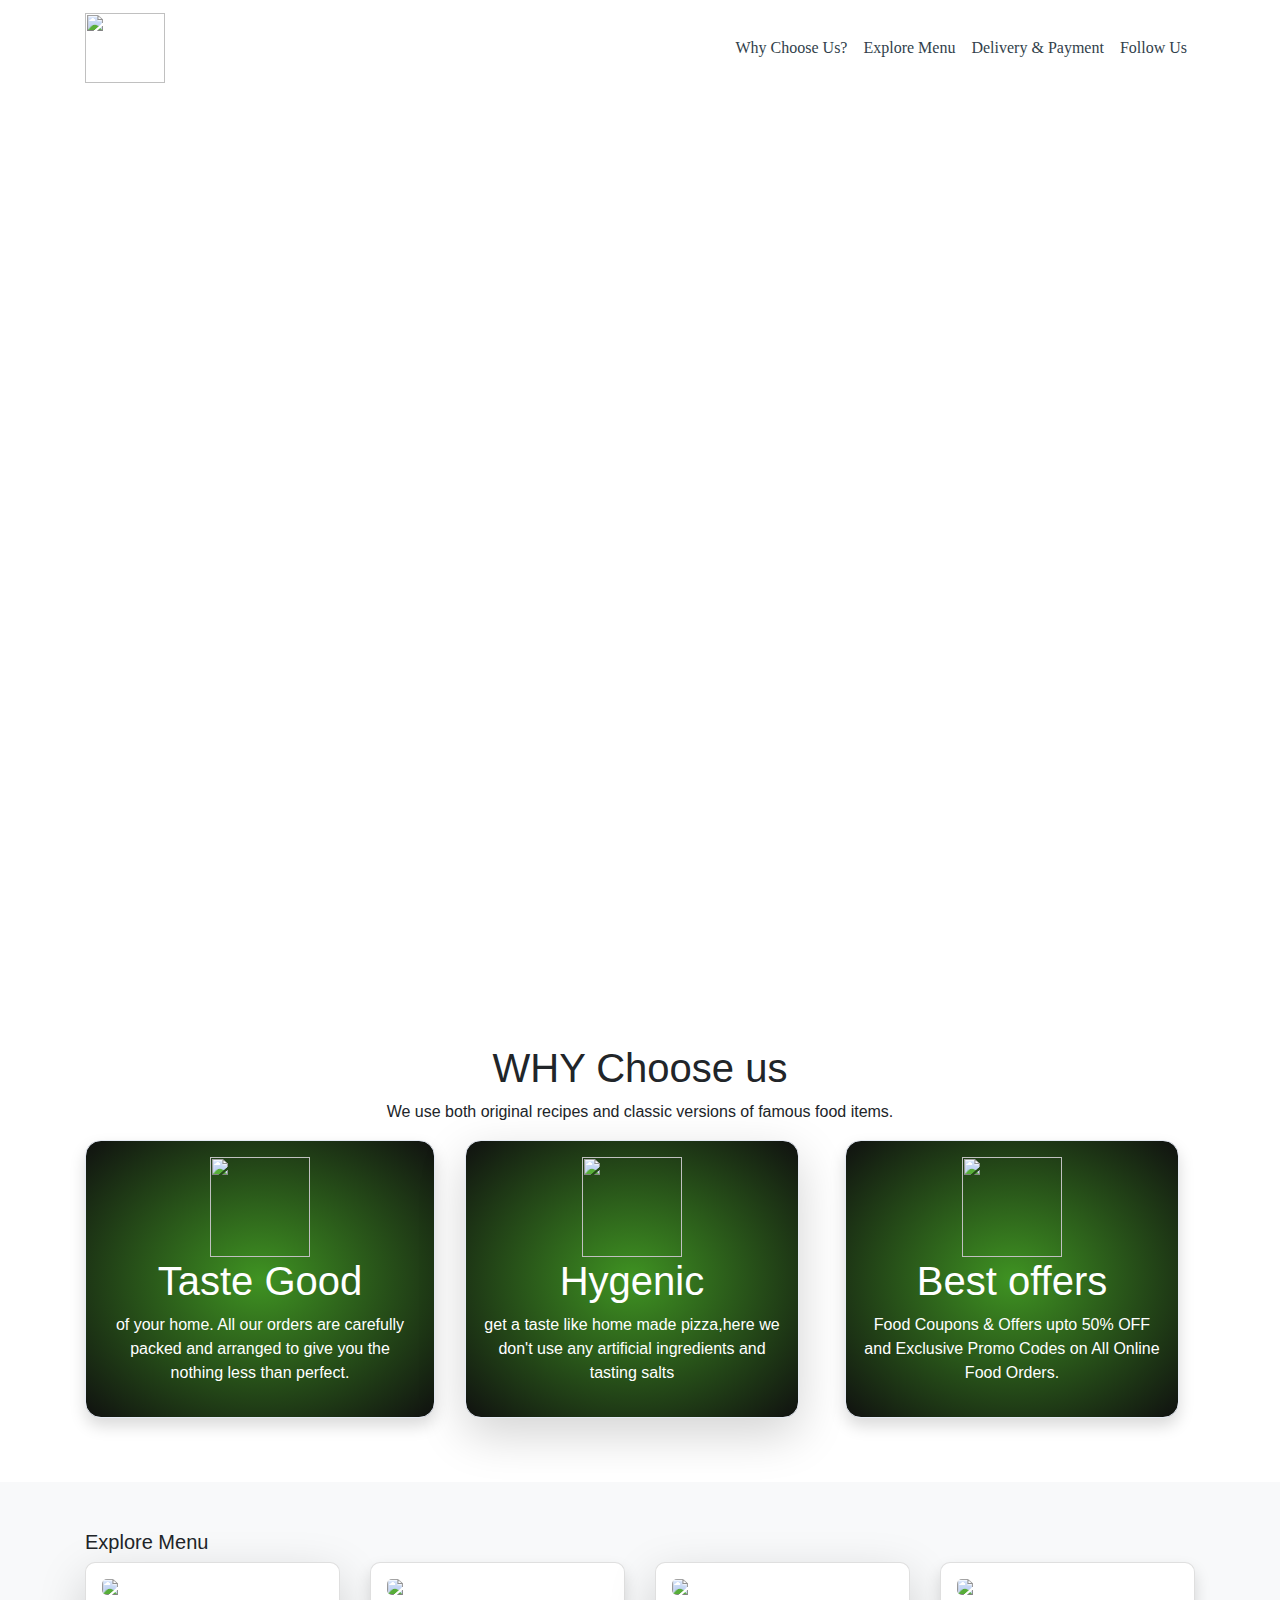
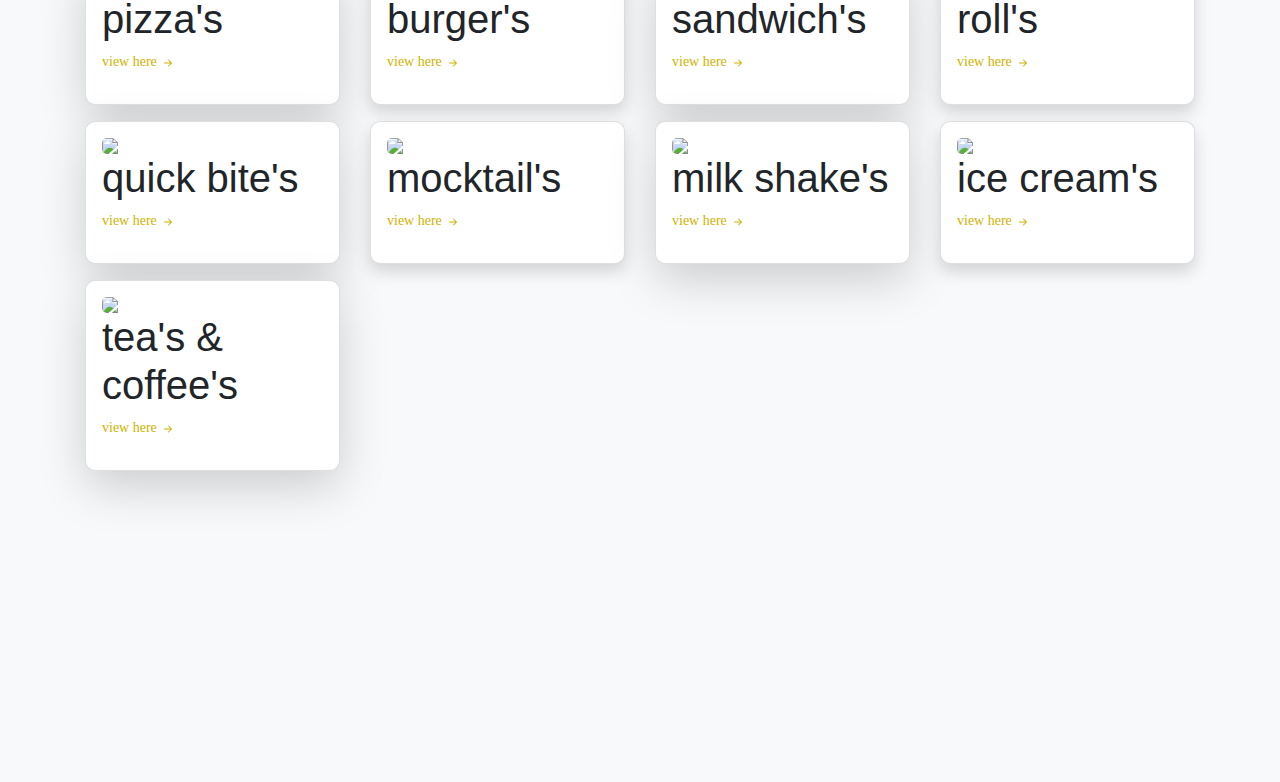
==== index.html @ 52ce4fa7 "Add files via upload" ====
<!DOCTYPE html>
<html>
        <title>Pizzacafe'</title>
<head>
    <link rel="stylesheet" href="https://stackpath.bootstrapcdn.com/bootstrap/4.5.2/css/bootstrap.min.css" integrity="sha384-JcKb8q3iqJ61gNV9KGb8thSsNjpSL0n8PARn9HuZOnIxN0hoP+VmmDGMN5t9UJ0Z" crossorigin="anonymous" />
    <link rel="stylesheet" type="text/css" href="pizzacafe.css">
    <script src="https://code.jquery.com/jquery-3.5.1.slim.min.js" integrity="sha384-DfXdz2htPH0lsSSs5nCTpuj/zy4C+OGpamoFVy38MVBnE+IbbVYUew+OrCXaRkfj" crossorigin="anonymous"></script>
    <script src="https://cdn.jsdelivr.net/npm/popper.js@1.16.1/dist/umd/popper.min.js" integrity="sha384-9/reFTGAW83EW2RDu2S0VKaIzap3H66lZH81PoYlFhbGU+6BZp6G7niu735Sk7lN" crossorigin="anonymous"></script>
    <script src="https://stackpath.bootstrapcdn.com/bootstrap/4.5.2/js/bootstrap.min.js" integrity="sha384-B4gt1jrGC7Jh4AgTPSdUtOBvfO8shuf57BaghqFfPlYxofvL8/KUEfYiJOMMV+rV" crossorigin="anonymous"></script>
</head>

<body>
    <nav class="navbar navbar-expand-lg navbar-light bg-white">
        <div class="container">
            <a class="navbar-brand" href="#">
                <img src="https://cdn.dribbble.com/users/5584177/screenshots/14610584/media/6658225e7c8157de29f65a36c10731ac.png" class="food-munch-logo" />
            </a>
            <button class="navbar-toggler" type="button" data-toggle="collapse" data-target="#navbarNavAltMarkup" aria-controls="navbarNavAltMarkup" aria-expanded="false" aria-label="Toggle navigation">
                <span class="navbar-toggler-icon"></span>
            </button>
            <div class="collapse navbar-collapse" id="navbarNavAltMarkup">
                <div class="navbar-nav ml-auto">
                    <a class="nav-link active" id="navItem1" href="#">
                        Why Choose Us?
                        <span class="sr-only">(current)</span>
                    </a>
                    <a class="nav-link" href="#" id="navItem2">Explore Menu</a>
                    <a class="nav-link" href="#" id="navItem3">Delivery & Payment</a>
                    <a class="nav-link" href="#" id="navItem4">Follow Us</a>
                </div>
            </div>
        </div>
    </nav>

    <div class="container-one d-flex flex-column justify-content-center  text-center">
        <div class=" text-center">
            <h1 class=" pb-5  pizza-heading">PIZZA CAFE'</h1>
        </div>
    </div>


    <div class="wcu-section pt-5 pb-5">
        <div class="container">
            <div class="row">
                <div class="col-12">
                    <div class="text-center ">
                        <h1>WHY Choose us</h1>
                        <p>We use both original recipes and classic versions of famous food
                            items.</p>
                    </div>
                </div>
                <div class="col-12 col-md-4 ">
                    <div class=" shadow text-center wcu-card  p-3 mb-3 b-g">
                        <img class="image" src="https://cdn.vectorstock.com/i/1000x1000/42/56/good-taste-rubber-stamp-vector-12834256.webp">
                        <h1>Taste Good</h1>
                        <p> of your home. All our orders are carefully packed and arranged to give you the nothing less than perfect.</p>
                    </div>
                </div>
                <div class=" col-12 col-md-4">
                    <div class="shadow-lg wcu-card text-center p-3 mr-3 mb-3 b-g">
                        <img class="image" src="https://cdn.vectorstock.com/i/1000x1000/93/72/hygienic-label-or-sticker-vector-27979372.webp">
                        <h1>Hygenic</h1>
                        <p> get a taste like home made pizza,here we don't use any artificial ingredients and tasting salts</p>
                    </div>
                </div>

                <div class="col-md-4 col-12">
                    <div class="text-center wcu-card shadow  p-3 mr-3 mb-3 b-g">
                        <img class="image" src="https://pbs.twimg.com/profile_images/538923199304458240/-L92U4JI_400x400.jpeg">
                        <h1>Best offers</h1>
                        <p> Food Coupons & Offers upto
                            <span class="offers">50% OFF</span>
                            and Exclusive Promo Codes on All Online Food Orders.
                        </p>
                    </div>
                </div>
            </div>
        </div>
    </div>

    </*explore menu* />

    <div class="menu-section bg-light pt-5 pb-5">
        <div class="container">
            <div class="row">
                <div class="col-12">
                    <h1 class="heading-menu">Explore Menu</h1>
                </div>
                <div class="col-12 col-md-4 col-lg-3">
                    <div class="shadow-lg card p-3 mb-3">
                        <img class="w-100" src="https://www.garciadepou.com/blog/wp-content/uploads/2016/08/pizza.jpg" />
                        <h1>pizza's</h1>
                        <a href=" pizzamenu.html" target="_blank">
                            <p class=" view-here"> view here <svg xmlns="http://www.w3.org/2000/svg" width="16" height="16" fill="currentColor" class="bi bi-arrow-right-short" viewBox="0 0 16 16">
                                    <path fill-rule="evenodd" d="M4 8a.5.5 0 0 1 .5-.5h5.793L8.146 5.354a.5.5 0 1 1 .708-.708l3 3a.5.5 0 0 1 0 .708l-3 3a.5.5 0 0 1-.708-.708L10.293 8.5H4.5A.5.5 0 0 1 4 8z" />
                                </svg></p>
                        </a>
                    </div>
                </div>

                <div class="col-12 col-md-4 col-lg-3">
                    <div class="shadow card p-3 mb-3">
                        <img class="w-100" src="https://content.jdmagicbox.com/comp/pune/e7/020pxx20.xx20.161012105620.m7e7/catalogue/burger-hut-aundh-pune-fast-food-restaurants-lf7yn.jpg" />
                        <h1>burger's</h1>
                        <a href="burgermenu.html " target="_blank">
                            <p class=" view-here"> view here <svg xmlns="http://www.w3.org/2000/svg" width="16" height="16" fill="currentColor" class="bi bi-arrow-right-short" viewBox="0 0 16 16">
                                    <path fill-rule="evenodd" d="M4 8a.5.5 0 0 1 .5-.5h5.793L8.146 5.354a.5.5 0 1 1 .708-.708l3 3a.5.5 0 0 1 0 .708l-3 3a.5.5 0 0 1-.708-.708L10.293 8.5H4.5A.5.5 0 0 1 4 8z" />
                                </svg></p>
                        </a>
                    </div>
                </div>

                <div class="col-12 col-md-4 col-lg-3">
                    <div class="shadow-lg card p-3 mb-3">
                        <img class="w-100" src="https://static.toiimg.com/thumb/92494266.cms?width=680&height=512&imgsize=82862" />
                        <h1>sandwich's</h1>
                        <a href=" sandwichmenu.html" target="_blank">
                            <p class=" view-here"> view here <svg xmlns="http://www.w3.org/2000/svg" width="16" height="16" fill="currentColor" class="bi bi-arrow-right-short" viewBox="0 0 16 16">
                                    <path fill-rule="evenodd" d="M4 8a.5.5 0 0 1 .5-.5h5.793L8.146 5.354a.5.5 0 1 1 .708-.708l3 3a.5.5 0 0 1 0 .708l-3 3a.5.5 0 0 1-.708-.708L10.293 8.5H4.5A.5.5 0 0 1 4 8z" />
                                </svg></p>
                        </a>
                    </div>
                </div>

                <div class="col-12 col-md-4 col-lg-3">
                    <div class="shadow card p-3 mb-3">
                        <img class="w-100" src="https://angel-chef.com/wp-content/uploads/2021/09/3.Chicken-Roll-600x429.jpg" />
                        <h1>roll's</h1>
                        <a href="rollsmenu.html " target="_blank">
                            <p class=" view-here"> view here <svg xmlns="http://www.w3.org/2000/svg" width="16" height="16" fill="currentColor" class="bi bi-arrow-right-short" viewBox="0 0 16 16">
                                    <path fill-rule="evenodd" d="M4 8a.5.5 0 0 1 .5-.5h5.793L8.146 5.354a.5.5 0 1 1 .708-.708l3 3a.5.5 0 0 1 0 .708l-3 3a.5.5 0 0 1-.708-.708L10.293 8.5H4.5A.5.5 0 0 1 4 8z" />
                                </svg></p>
                        </a>
                    </div>
                </div>

                <div class="col-12 col-md-4 col-lg-3">
                    <div class="shadow-lg card p-3 mb-3">
                        <img class="w-100" src="https://www.thespruceeats.com/thmb/fkUJiEZtawl-j56BU2XOjNpMes8=/1500x0/filters:no_upscale():max_bytes(150000):strip_icc():format(webp)/how-to-make-homemade-french-fries-2215971-hero-01-02f62a016f3e4aa4b41d0c27539885c3.jpg" />
                        <h1>quick bite's</h1>
                        <a href="quickbitemenu.html " target="_blank">
                            <p class=" view-here"> view here <svg xmlns="http://www.w3.org/2000/svg" width="16" height="16" fill="currentColor" class="bi bi-arrow-right-short" viewBox="0 0 16 16">
                                    <path fill-rule="evenodd" d="M4 8a.5.5 0 0 1 .5-.5h5.793L8.146 5.354a.5.5 0 1 1 .708-.708l3 3a.5.5 0 0 1 0 .708l-3 3a.5.5 0 0 1-.708-.708L10.293 8.5H4.5A.5.5 0 0 1 4 8z" />
                                </svg></p>
                        </a>
                    </div>
                </div>

                <div class="col-12 col-md-4 col-lg-3">
                    <div class="shadow card p-3 mb-3">
                        <img class="w-100" src="https://www.cupofzest.com/wp-content/uploads/2022/03/Blue-Lagoon-Mocktail-Horizontal-2-Web-1024x683.jpg" />
                        <h1>mocktail's</h1>
                        <a href=" ">
                            <p class=" view-here"> view here <svg xmlns="http://www.w3.org/2000/svg" width="16" height="16" fill="currentColor" class="bi bi-arrow-right-short" viewBox="0 0 16 16">
                                    <path fill-rule="evenodd" d="M4 8a.5.5 0 0 1 .5-.5h5.793L8.146 5.354a.5.5 0 1 1 .708-.708l3 3a.5.5 0 0 1 0 .708l-3 3a.5.5 0 0 1-.708-.708L10.293 8.5H4.5A.5.5 0 0 1 4 8z" />
                                </svg></p>
                        </a>
                    </div>
                </div>

                <div class="col-12 col-md-4 col-lg-3">
                    <div class="shadow-lg card p-3 mb-3">
                        <img class="w-100" src="https://hips.hearstapps.com/del.h-cdn.co/assets/15/24/1433889344-del-milkshakes-index.jpg" />
                        <h1>milk shake's</h1>
                        <a href="milkshakemenu.html " target="_blank">
                            <p class=" view-here"> view here <svg xmlns="http://www.w3.org/2000/svg" width="16" height="16" fill="currentColor" class="bi bi-arrow-right-short" viewBox="0 0 16 16">
                                    <path fill-rule="evenodd" d="M4 8a.5.5 0 0 1 .5-.5h5.793L8.146 5.354a.5.5 0 1 1 .708-.708l3 3a.5.5 0 0 1 0 .708l-3 3a.5.5 0 0 1-.708-.708L10.293 8.5H4.5A.5.5 0 0 1 4 8z" />
                                </svg></p>
                        </a>
                    </div>
                </div>

                <div class="col-12 col-md-4 col-lg-3">
                    <div class="shadow card p-3 mb-3">
                        <img class="w-100" src="https://i0.wp.com/www.biggerbolderbaking.com/wp-content/uploads/2020/01/2-Ingredient-Ice-cream-Thumbnail-scaled.jpg?w=1920&ssl=1" />
                        <h1>ice cream's</h1>
                        <a href="icecreammenu.html " target="_blank">
                            <p class=" view-here"> view here <svg xmlns="http://www.w3.org/2000/svg" width="16" height="16" fill="currentColor" class="bi bi-arrow-right-short" viewBox="0 0 16 16">
                                    <path fill-rule="evenodd" d="M4 8a.5.5 0 0 1 .5-.5h5.793L8.146 5.354a.5.5 0 1 1 .708-.708l3 3a.5.5 0 0 1 0 .708l-3 3a.5.5 0 0 1-.708-.708L10.293 8.5H4.5A.5.5 0 0 1 4 8z" />
                                </svg></p>
                        </a>
                    </div>
                </div>

                <div class="col-12 col-md-4 col-lg-3">
                    <div class="shadow-lg card p-3 mb-3">
                        <img class="w-100" src="https://www.biscuitpeople.com/media/cache/platform_full/a06b71cdc4af23b6f8e7d1dbea6416bdfae7ffc0.jpg" />
                        <h1>tea's & coffee's</h1>
                        <a href=" teacoffee.html" target="_blank">
                            <p class=" view-here"> view here <svg xmlns="http://www.w3.org/2000/svg" width="16" height="16" fill="currentColor" class="bi bi-arrow-right-short" viewBox="0 0 16 16">
                                    <path fill-rule="evenodd" d="M4 8a.5.5 0 0 1 .5-.5h5.793L8.146 5.354a.5.5 0 1 1 .708-.708l3 3a.5.5 0 0 1 0 .708l-3 3a.5.5 0 0 1-.708-.708L10.293 8.5H4.5A.5.5 0 0 1 4 8z" />
                                </svg></p>
                        </a>

                    </div>
                </div>
            </div>
        </div>
    </div>

</body>

</html>
</body>

</html>
---- pizzacafe.css ----
.food-munch-logo {
    width: 80px;
    height: 70px;
}

#navItem1 {
    color: #323f4b;
    font-family: "Roboto";
}

.view-here {
    color: #d0b200;
    font-family: "Roboto";
    font-size: 14px;
    font-weight: 500;
}

#navItem2 {
    color: #323f4b;
    font-family: "Roboto";
}

#navItem3 {
    color: #323f4b;
    font-family: "Roboto";
}

#navItem4 {
    color: #323f4b;
    font-family: "Roboto";
}

.banner-section-bg-container {
    background-image: url("https://d1tgh8fmlzexmh.cloudfront.net/ccbp-responsive-website/foodmunch-banner-bg.png");
    height: 100vh;
    background-size: cover;
}

.banner-heading {
    color: white;
    font-family: "Roboto";
    font-size: 45px;
    font-weight: 300;
}

.banner-caption {
    color: #f5f7fa;
    font-family: "Roboto";
    font-size: 24px;
    font-weight: 300;
}

.custom-button {
    color: white;
    background-color: #d0b200;
    width: 130px;
    height: 45px;
    border-width: 0;
    border-radius: 8px;
    margin-right: 10px;
}

.custom-outline-button {
    color: #d0b200;
    background-color: transparent;
    width: 130px;
    height: 45px;
    border-style: solid;
    border-width: 1px;
    border-color: #d0b200;
    border-radius: 8px;
}

.container-one {
    background-image: url(https://as2.ftcdn.net/v2/jpg/03/23/62/87/1000_F_323628715_FdXxzqMJk1qdSsUnApoxjg9aTGDZ8tSD.jpg);
    background-size: cover;
    height: 100vh;
}

.image {
    height: 100px;
    width: 100px;
}

.wcu-card {
    color: white;
    background-image: radial-gradient(#3F9322, #101110);
    text-align: center;
    background-color: white;
    border-style: solid;
    border-width: 1px;
    border-color: #e5eaf4;
    border-radius: 16px;
}

.heading-menu {
    font-size: 20px;
}

.w-100 {
    border-radius: 5px;
}

.menu-section {

    height: 100vh;
}

.card {
    border-radius: 10px;

}

.pizza-heading {


    color: white;
    font-size: 100px;
}
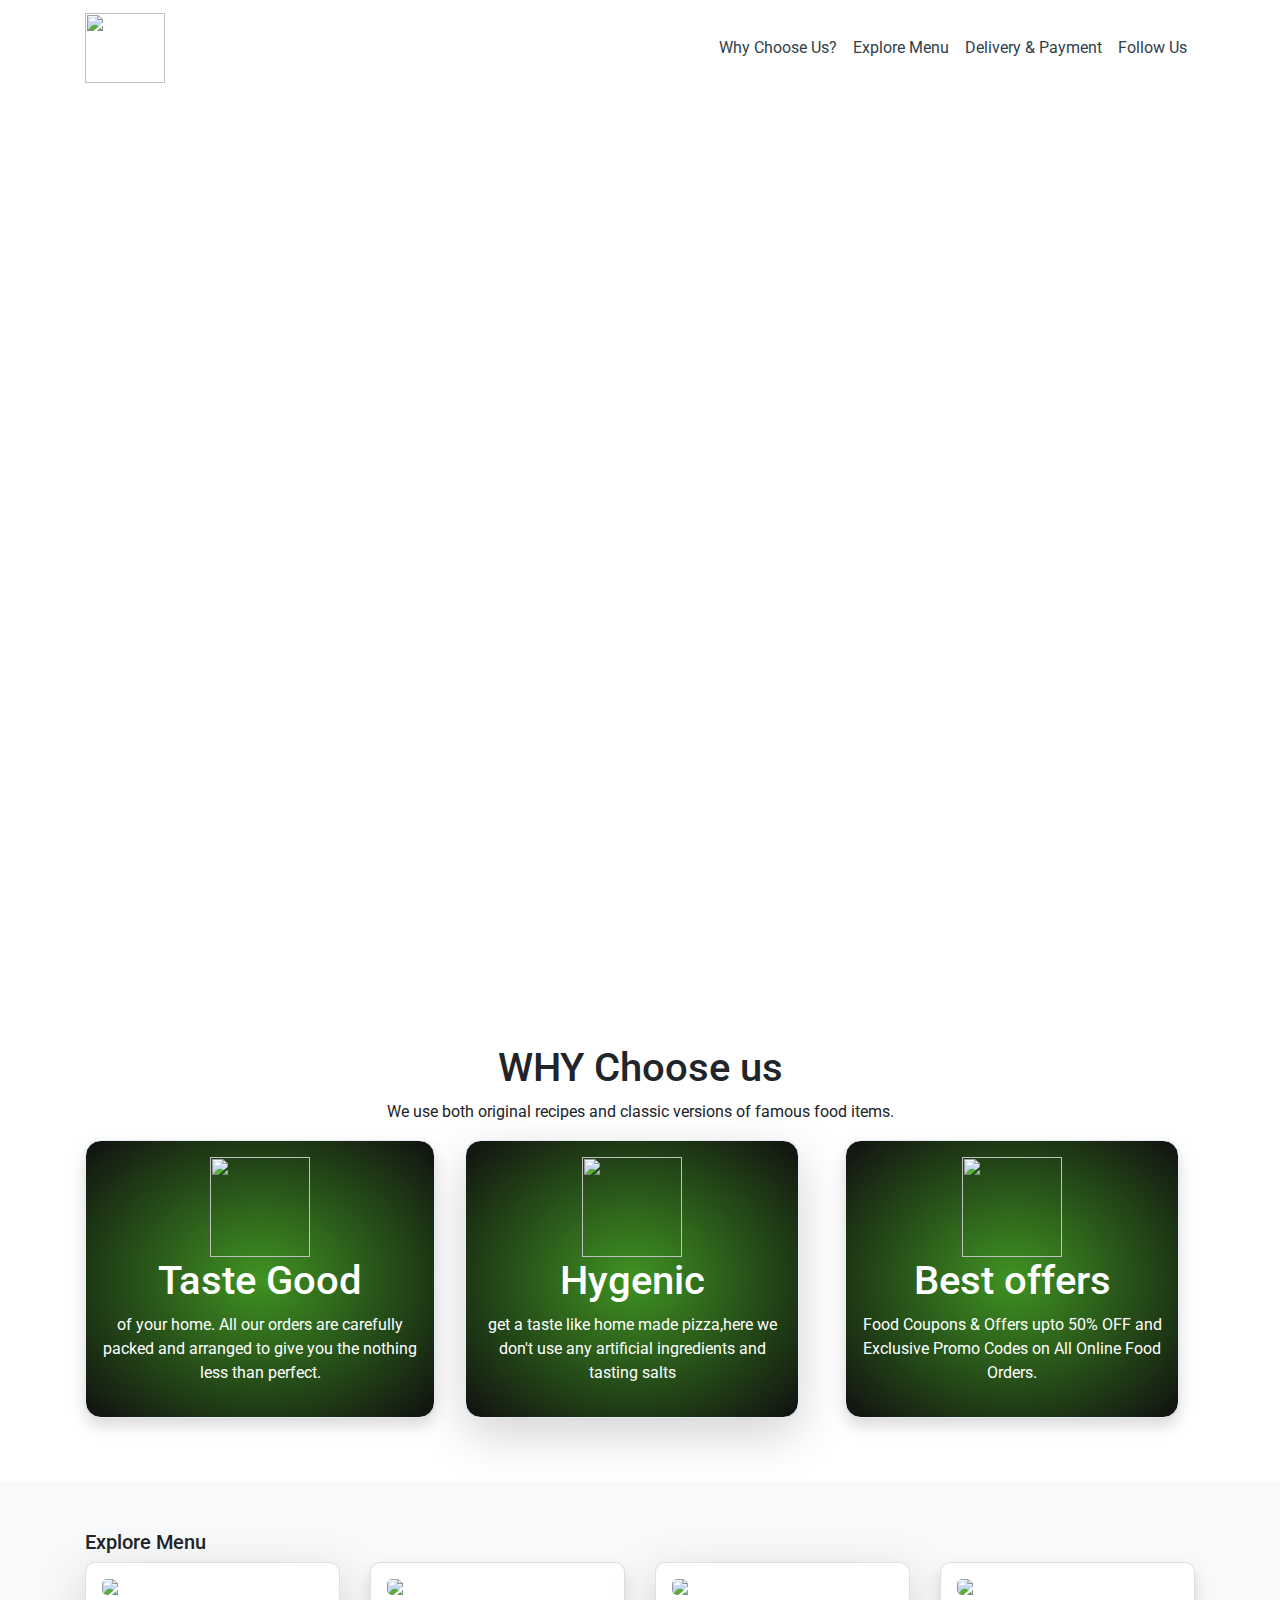
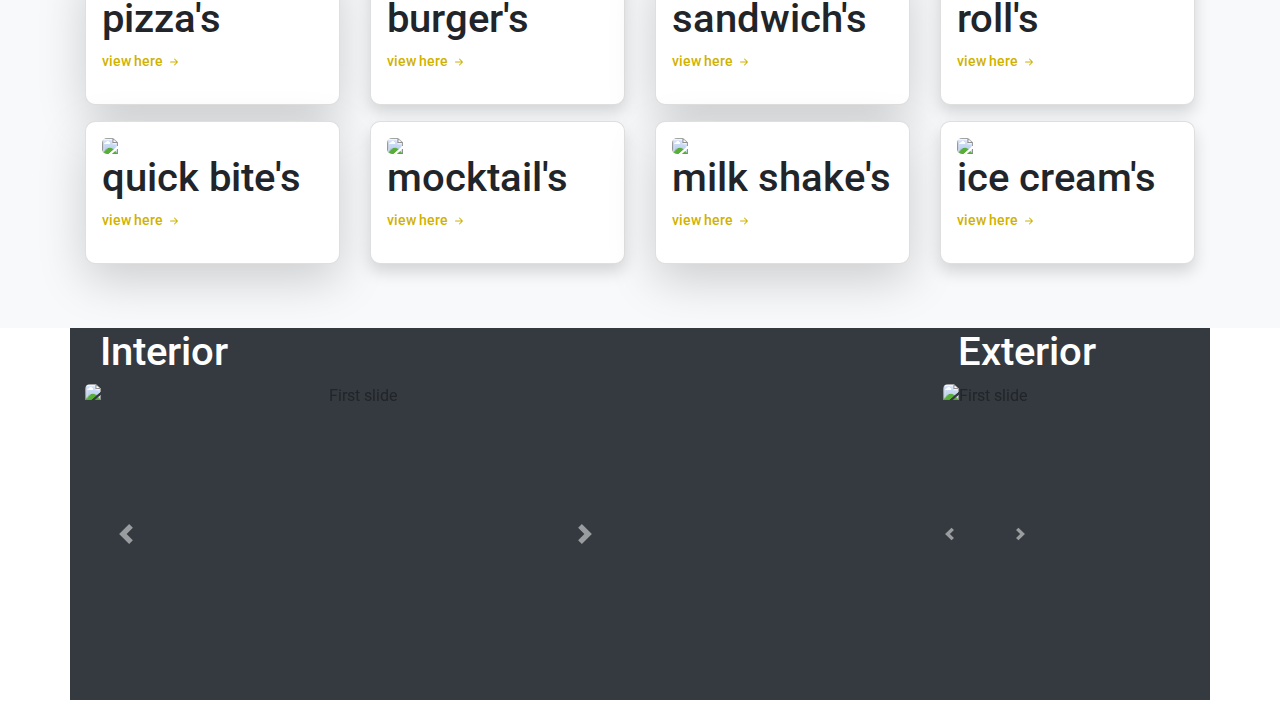
==== commit a301c3bf: "Add files via upload" ====
--- a/index.html
+++ b/index.html
@@ -1,9 +1,13 @@
 <!DOCTYPE html>
 <html>
-        <title>Pizzacafe'</title>
+
 <head>
+    <meta charset="utf-8">
+    <meta name="viewport" content="width=device-width, initial-scale=1">
+    <title>Pizzacafe'</title>
+
     <link rel="stylesheet" href="https://stackpath.bootstrapcdn.com/bootstrap/4.5.2/css/bootstrap.min.css" integrity="sha384-JcKb8q3iqJ61gNV9KGb8thSsNjpSL0n8PARn9HuZOnIxN0hoP+VmmDGMN5t9UJ0Z" crossorigin="anonymous" />
-    <link rel="stylesheet" type="text/css" href="pizzacafe.css">
+    <link rel="stylesheet" type="text/css" href="index.css">
     <script src="https://code.jquery.com/jquery-3.5.1.slim.min.js" integrity="sha384-DfXdz2htPH0lsSSs5nCTpuj/zy4C+OGpamoFVy38MVBnE+IbbVYUew+OrCXaRkfj" crossorigin="anonymous"></script>
     <script src="https://cdn.jsdelivr.net/npm/popper.js@1.16.1/dist/umd/popper.min.js" integrity="sha384-9/reFTGAW83EW2RDu2S0VKaIzap3H66lZH81PoYlFhbGU+6BZp6G7niu735Sk7lN" crossorigin="anonymous"></script>
     <script src="https://stackpath.bootstrapcdn.com/bootstrap/4.5.2/js/bootstrap.min.js" integrity="sha384-B4gt1jrGC7Jh4AgTPSdUtOBvfO8shuf57BaghqFfPlYxofvL8/KUEfYiJOMMV+rV" crossorigin="anonymous"></script>
@@ -39,6 +43,12 @@
     </div>
 
 
+
+
+
+
+
+
     <div class="wcu-section pt-5 pb-5">
         <div class="container">
             <div class="row">
@@ -49,14 +59,14 @@
                             items.</p>
                     </div>
                 </div>
-                <div class="col-12 col-md-4 ">
+                <div class="col-12 col-lg-4 ">
                     <div class=" shadow text-center wcu-card  p-3 mb-3 b-g">
                         <img class="image" src="https://cdn.vectorstock.com/i/1000x1000/42/56/good-taste-rubber-stamp-vector-12834256.webp">
                         <h1>Taste Good</h1>
                         <p> of your home. All our orders are carefully packed and arranged to give you the nothing less than perfect.</p>
                     </div>
                 </div>
-                <div class=" col-12 col-md-4">
+                <div class=" col-12 col-lg-4">
                     <div class="shadow-lg wcu-card text-center p-3 mr-3 mb-3 b-g">
                         <img class="image" src="https://cdn.vectorstock.com/i/1000x1000/93/72/hygienic-label-or-sticker-vector-27979372.webp">
                         <h1>Hygenic</h1>
@@ -64,7 +74,7 @@
                     </div>
                 </div>
 
-                <div class="col-md-4 col-12">
+                <div class="col-lg-4 col-12">
                     <div class="text-center wcu-card shadow  p-3 mr-3 mb-3 b-g">
                         <img class="image" src="https://pbs.twimg.com/profile_images/538923199304458240/-L92U4JI_400x400.jpeg">
                         <h1>Best offers</h1>
@@ -80,15 +90,16 @@
 
     </*explore menu* />
 
-    <div class="menu-section bg-light pt-5 pb-5">
+
+    <div class="explore-menu-section bg-light pt-5 pb-5">
         <div class="container">
             <div class="row">
                 <div class="col-12">
                     <h1 class="heading-menu">Explore Menu</h1>
                 </div>
-                <div class="col-12 col-md-4 col-lg-3">
-                    <div class="shadow-lg card p-3 mb-3">
-                        <img class="w-100" src="https://www.garciadepou.com/blog/wp-content/uploads/2016/08/pizza.jpg" />
+                <div class="col-12 col-md-6 col-lg-3">
+                    <div class="shadow-lg card p-3 mb-3">
+                        <img class="w-100 menu-image" src="https://www.garciadepou.com/blog/wp-content/uploads/2016/08/pizza.jpg" />
                         <h1>pizza's</h1>
                         <a href=" pizzamenu.html" target="_blank">
                             <p class=" view-here"> view here <svg xmlns="http://www.w3.org/2000/svg" width="16" height="16" fill="currentColor" class="bi bi-arrow-right-short" viewBox="0 0 16 16">
@@ -98,9 +109,9 @@
                     </div>
                 </div>
 
-                <div class="col-12 col-md-4 col-lg-3">
-                    <div class="shadow card p-3 mb-3">
-                        <img class="w-100" src="https://content.jdmagicbox.com/comp/pune/e7/020pxx20.xx20.161012105620.m7e7/catalogue/burger-hut-aundh-pune-fast-food-restaurants-lf7yn.jpg" />
+                <div class="col-12 col-md-6 col-lg-3">
+                    <div class="shadow card p-3 mb-3">
+                        <img class="w-100 menu-image" src="https://content.jdmagicbox.com/comp/pune/e7/020pxx20.xx20.161012105620.m7e7/catalogue/burger-hut-aundh-pune-fast-food-restaurants-lf7yn.jpg" />
                         <h1>burger's</h1>
                         <a href="burgermenu.html " target="_blank">
                             <p class=" view-here"> view here <svg xmlns="http://www.w3.org/2000/svg" width="16" height="16" fill="currentColor" class="bi bi-arrow-right-short" viewBox="0 0 16 16">
@@ -110,9 +121,9 @@
                     </div>
                 </div>
 
-                <div class="col-12 col-md-4 col-lg-3">
-                    <div class="shadow-lg card p-3 mb-3">
-                        <img class="w-100" src="https://static.toiimg.com/thumb/92494266.cms?width=680&height=512&imgsize=82862" />
+                <div class="col-12 col-md-6 col-lg-3">
+                    <div class="shadow-lg card p-3 mb-3">
+                        <img class="w-100 menu-image" src="https://static.toiimg.com/thumb/92494266.cms?width=680&height=512&imgsize=82862" />
                         <h1>sandwich's</h1>
                         <a href=" sandwichmenu.html" target="_blank">
                             <p class=" view-here"> view here <svg xmlns="http://www.w3.org/2000/svg" width="16" height="16" fill="currentColor" class="bi bi-arrow-right-short" viewBox="0 0 16 16">
@@ -122,9 +133,9 @@
                     </div>
                 </div>
 
-                <div class="col-12 col-md-4 col-lg-3">
-                    <div class="shadow card p-3 mb-3">
-                        <img class="w-100" src="https://angel-chef.com/wp-content/uploads/2021/09/3.Chicken-Roll-600x429.jpg" />
+                <div class="col-12 col-md-6 col-lg-3">
+                    <div class="shadow card p-3 mb-3">
+                        <img class="w-100 menu-image" src="https://angel-chef.com/wp-content/uploads/2021/09/3.Chicken-Roll-600x429.jpg" />
                         <h1>roll's</h1>
                         <a href="rollsmenu.html " target="_blank">
                             <p class=" view-here"> view here <svg xmlns="http://www.w3.org/2000/svg" width="16" height="16" fill="currentColor" class="bi bi-arrow-right-short" viewBox="0 0 16 16">
@@ -134,9 +145,9 @@
                     </div>
                 </div>
 
-                <div class="col-12 col-md-4 col-lg-3">
-                    <div class="shadow-lg card p-3 mb-3">
-                        <img class="w-100" src="https://www.thespruceeats.com/thmb/fkUJiEZtawl-j56BU2XOjNpMes8=/1500x0/filters:no_upscale():max_bytes(150000):strip_icc():format(webp)/how-to-make-homemade-french-fries-2215971-hero-01-02f62a016f3e4aa4b41d0c27539885c3.jpg" />
+                <div class="col-12 col-md-6 col-lg-3">
+                    <div class="shadow-lg card p-3 mb-3">
+                        <img class="w-100 menu-image" src="https://www.thespruceeats.com/thmb/fkUJiEZtawl-j56BU2XOjNpMes8=/1500x0/filters:no_upscale():max_bytes(150000):strip_icc():format(webp)/how-to-make-homemade-french-fries-2215971-hero-01-02f62a016f3e4aa4b41d0c27539885c3.jpg" />
                         <h1>quick bite's</h1>
                         <a href="quickbitemenu.html " target="_blank">
                             <p class=" view-here"> view here <svg xmlns="http://www.w3.org/2000/svg" width="16" height="16" fill="currentColor" class="bi bi-arrow-right-short" viewBox="0 0 16 16">
@@ -146,9 +157,9 @@
                     </div>
                 </div>
 
-                <div class="col-12 col-md-4 col-lg-3">
-                    <div class="shadow card p-3 mb-3">
-                        <img class="w-100" src="https://www.cupofzest.com/wp-content/uploads/2022/03/Blue-Lagoon-Mocktail-Horizontal-2-Web-1024x683.jpg" />
+                <div class="col-12 col-md-6 col-lg-3">
+                    <div class="shadow card p-3 mb-3">
+                        <img class="w-100 menu-image" src="https://www.cupofzest.com/wp-content/uploads/2022/03/Blue-Lagoon-Mocktail-Horizontal-2-Web-1024x683.jpg" />
                         <h1>mocktail's</h1>
                         <a href=" ">
                             <p class=" view-here"> view here <svg xmlns="http://www.w3.org/2000/svg" width="16" height="16" fill="currentColor" class="bi bi-arrow-right-short" viewBox="0 0 16 16">
@@ -158,9 +169,9 @@
                     </div>
                 </div>
 
-                <div class="col-12 col-md-4 col-lg-3">
-                    <div class="shadow-lg card p-3 mb-3">
-                        <img class="w-100" src="https://hips.hearstapps.com/del.h-cdn.co/assets/15/24/1433889344-del-milkshakes-index.jpg" />
+                <div class="col-12 col-md-6 col-lg-3">
+                    <div class="shadow-lg card p-3 mb-3">
+                        <img class="w-100 menu-image" src="https://hips.hearstapps.com/del.h-cdn.co/assets/15/24/1433889344-del-milkshakes-index.jpg" />
                         <h1>milk shake's</h1>
                         <a href="milkshakemenu.html " target="_blank">
                             <p class=" view-here"> view here <svg xmlns="http://www.w3.org/2000/svg" width="16" height="16" fill="currentColor" class="bi bi-arrow-right-short" viewBox="0 0 16 16">
@@ -170,10 +181,12 @@
                     </div>
                 </div>
 
-                <div class="col-12 col-md-4 col-lg-3">
-                    <div class="shadow card p-3 mb-3">
-                        <img class="w-100" src="https://i0.wp.com/www.biggerbolderbaking.com/wp-content/uploads/2020/01/2-Ingredient-Ice-cream-Thumbnail-scaled.jpg?w=1920&ssl=1" />
-                        <h1>ice cream's</h1>
+                <div class="col-12 col-md-6 col-lg-3">
+                    <div class="shadow card p-3 mb-3">
+                        <img class="w-100 menu-image" src="https://i0.wp.com/www.biggerbolderbaking.com/wp-content/uploads/2020/01/2-Ingredient-Ice-cream-Thumbnail-scaled.jpg?w=1920&ssl=1" />
+                        <h1>
+                            ice cream's
+                        </h1>
                         <a href="icecreammenu.html " target="_blank">
                             <p class=" view-here"> view here <svg xmlns="http://www.w3.org/2000/svg" width="16" height="16" fill="currentColor" class="bi bi-arrow-right-short" viewBox="0 0 16 16">
                                     <path fill-rule="evenodd" d="M4 8a.5.5 0 0 1 .5-.5h5.793L8.146 5.354a.5.5 0 1 1 .708-.708l3 3a.5.5 0 0 1 0 .708l-3 3a.5.5 0 0 1-.708-.708L10.293 8.5H4.5A.5.5 0 0 1 4 8z" />
@@ -181,22 +194,100 @@
                         </a>
                     </div>
                 </div>
-
-                <div class="col-12 col-md-4 col-lg-3">
-                    <div class="shadow-lg card p-3 mb-3">
-                        <img class="w-100" src="https://www.biscuitpeople.com/media/cache/platform_full/a06b71cdc4af23b6f8e7d1dbea6416bdfae7ffc0.jpg" />
-                        <h1>tea's & coffee's</h1>
-                        <a href=" teacoffee.html" target="_blank">
-                            <p class=" view-here"> view here <svg xmlns="http://www.w3.org/2000/svg" width="16" height="16" fill="currentColor" class="bi bi-arrow-right-short" viewBox="0 0 16 16">
-                                    <path fill-rule="evenodd" d="M4 8a.5.5 0 0 1 .5-.5h5.793L8.146 5.354a.5.5 0 1 1 .708-.708l3 3a.5.5 0 0 1 0 .708l-3 3a.5.5 0 0 1-.708-.708L10.293 8.5H4.5A.5.5 0 0 1 4 8z" />
-                                </svg></p>
-                        </a>
-
-                    </div>
-                </div>
-            </div>
-        </div>
-    </div>
+            </div>
+        </div>
+    </div>
+
+
+
+
+
+
+
+
+
+
+
+
+
+
+
+
+    <div class="container bg-dark mb-3">
+        <div class="row">
+            <div class="col-12 col-md-6">
+                <div class="carousel-bg">
+                    <div class="container">
+                        <div class="row d-flex flex-column">
+                            <div class="col-12">
+                                <h1 style="color:white;" class="interior-heading">Interior</h1>
+                            </div>
+                            <div id="carouselExampleControls" class="carousel text-center slide" data-ride="carousel">
+                                <div class="carousel-inner">
+                                    <div class="carousel-item active">
+                                        <img class="d-block carousel-image w-100" src="https://res.cloudinary.com/dal4gg4v9/image/upload/v1666434030/pizza%20cafe/WhatsApp_Image_2022-10-21_at_15.09.59_btmsze.jpg" alt="First slide">
+                                    </div>
+                                    <div class="carousel-item">
+                                        <img class="d-block carousel-image w-100" src="https://res.cloudinary.com/dal4gg4v9/image/upload/v1666434028/pizza%20cafe/WhatsApp_Image_2022-10-21_at_15.10.00_u0rrlz.jpg" alt="Second slide">
+                                    </div>
+                                    <div class="carousel-item">
+                                        <img class="d-block carousel-image w-100" src="https://res.cloudinary.com/dal4gg4v9/image/upload/v1666434028/pizza%20cafe/WhatsApp_Image_2022-10-21_at_15.10.01_csfvwz.jpg" alt="Third slide">
+                                    </div>
+                                </div>
+                                <a class="carousel-control-prev" href="#carouselExampleControls" role="button" data-slide="prev">
+                                    <span class="carousel-control-prev-icon" aria-hidden="true"></span>
+                                    <span class="sr-only">Previous</span>
+                                </a>
+                                <a class="carousel-control-next" href="#carouselExampleControls" role="button" data-slide="next">
+                                    <span class="carousel-control-next-icon" aria-hidden="true"></span>
+                                    <span class="sr-only">Next</span>
+                                </a>
+                            </div>
+                        </div>
+                    </div>
+                </div>
+            </div>
+
+            <div class="col-12 col-md-6">
+                <div class="carousel-bg mb-3">
+                    <div class="container d-flex flex-row justify-content-end">
+                        <div class="row">
+                            <div class="col-12">
+                                <h1 style="color:white;" class="interior-heading">Exterior</h1>
+                            </div>
+                            <div id="carouselExampleControls" class="carousel slide" data-ride="carousel">
+                                <div class="carousel-inner">
+                                    <div class="carousel-item active">
+                                        <img class="d-block carousel-image w-100" src="https://res.cloudinary.com/dal4gg4v9/image/upload/v1666434030/pizza%20cafe/WhatsApp_Image_2022-10-21_at_15.10.03_knt6lq.jpg" alt="First slide">
+                                    </div>
+                                    <div class="carousel-item">
+                                        <img class="d-block carousel-image w-100" src="https://res.cloudinary.com/dal4gg4v9/image/upload/v1666434028/pizza%20cafe/WhatsApp_Image_2022-10-21_at_15.10.02_xr19gz.jpg" alt="Second slide">
+                                    </div>
+                                    <div class="carousel-item">
+                                        <img class="d-block carousel-image w-100" src="https://res.cloudinary.com/dal4gg4v9/image/upload/v1666435052/pizza%20cafe/WhatsApp_Image_2022-10-21_at_15.10.03_znhpvb.jpg" alt="Third slide">
+                                    </div>
+                                </div>
+                                <a class="carousel-control-prev" href="#carouselExampleControls" role="button" data-slide="prev">
+                                    <span class="carousel-control-prev-icon" aria-hidden="true"></span>
+                                    <span class="sr-only">Previous</span>
+                                </a>
+                                <a class="carousel-control-next" href="#carouselExampleControls" role="button" data-slide="next">
+                                    <span class="carousel-control-next-icon" aria-hidden="true"></span>
+                                    <span class="sr-only">Next</span>
+                                </a>
+                            </div>
+                        </div>
+                    </div>
+                </div>
+            </div>
+
+
+        </div>
+    </div>
+
+
+
+
 
 </body>
 
--- a/index.css
+++ b/index.css
@@ -0,0 +1,132 @@
+@import url("https://fonts.googleapis.com/css2?family=Bree+Serif&family=Caveat:wght@400;700&family=Lobster&family=Monoton&family=Open+Sans:ital,wght@0,400;0,700;1,400;1,700&family=Playfair+Display+SC:ital,wght@0,400;0,700;1,700&family=Playfair+Display:ital,wght@0,400;0,700;1,700&family=Roboto:ital,wght@0,400;0,700;1,400;1,700&family=Source+Sans+Pro:ital,wght@0,400;0,700;1,700&family=Work+Sans:ital,wght@0,400;0,700;1,700&display=swap");
+
+.food-munch-logo {
+    width: 80px;
+    height: 70px;
+}
+
+#navItem1 {
+    color: #323f4b;
+    font-family: "Roboto";
+}
+
+.view-here {
+    color: #d0b200;
+    font-family: "Roboto";
+    font-size: 14px;
+    font-weight: 500;
+}
+
+#navItem2 {
+    color: #323f4b;
+    font-family: "Roboto";
+}
+
+#navItem3 {
+    color: #323f4b;
+    font-family: "Roboto";
+}
+
+#navItem4 {
+    color: #323f4b;
+    font-family: "Roboto";
+}
+
+.banner-section-bg-container {
+    background-image: url("https://d1tgh8fmlzexmh.cloudfront.net/ccbp-responsive-website/foodmunch-banner-bg.png");
+    height: 100vh;
+    background-size: cover;
+}
+
+.banner-heading {
+    color: white;
+    font-family: "Roboto";
+    font-size: 45px;
+    font-weight: 300;
+}
+
+.banner-caption {
+    color: #f5f7fa;
+    font-family: "Roboto";
+    font-size: 24px;
+    font-weight: 300;
+}
+
+.custom-button {
+    color: white;
+    background-color: #d0b200;
+    width: 130px;
+    height: 45px;
+    border-width: 0;
+    border-radius: 8px;
+    margin-right: 10px;
+}
+
+.custom-outline-button {
+    color: #d0b200;
+    background-color: transparent;
+    width: 130px;
+    height: 45px;
+    border-style: solid;
+    border-width: 1px;
+    border-color: #d0b200;
+    border-radius: 8px;
+}
+
+.container-one {
+    background-image: url(https://as2.ftcdn.net/v2/jpg/03/23/62/87/1000_F_323628715_FdXxzqMJk1qdSsUnApoxjg9aTGDZ8tSD.jpg);
+    background-size: cover;
+    height: 100vh;
+}
+
+.image {
+    height: 100px;
+    width: 100px;
+}
+
+.wcu-card {
+    color: white;
+    background-image: radial-gradient(#3F9322, #101110);
+    text-align: center;
+    background-color: white;
+    border-style: solid;
+    border-width: 1px;
+    border-color: #e5eaf4;
+    border-radius: 16px;
+}
+
+.heading-menu {
+    font-size: 20px;
+}
+
+.w-100 {
+    border-radius: 5px;
+}
+
+.menu-section {
+
+    height: 100vh;
+}
+
+.card {
+    border-radius: 10px;
+
+}
+
+.pizza-heading {
+
+
+    color: white;
+    font-size: 100px;
+}
+
+.carousel-bg {
+    border-radius: 20px;
+}
+
+.interior-heading {}
+
+.carousel-image {
+    text-align: center;
+    height: 300px;
+}